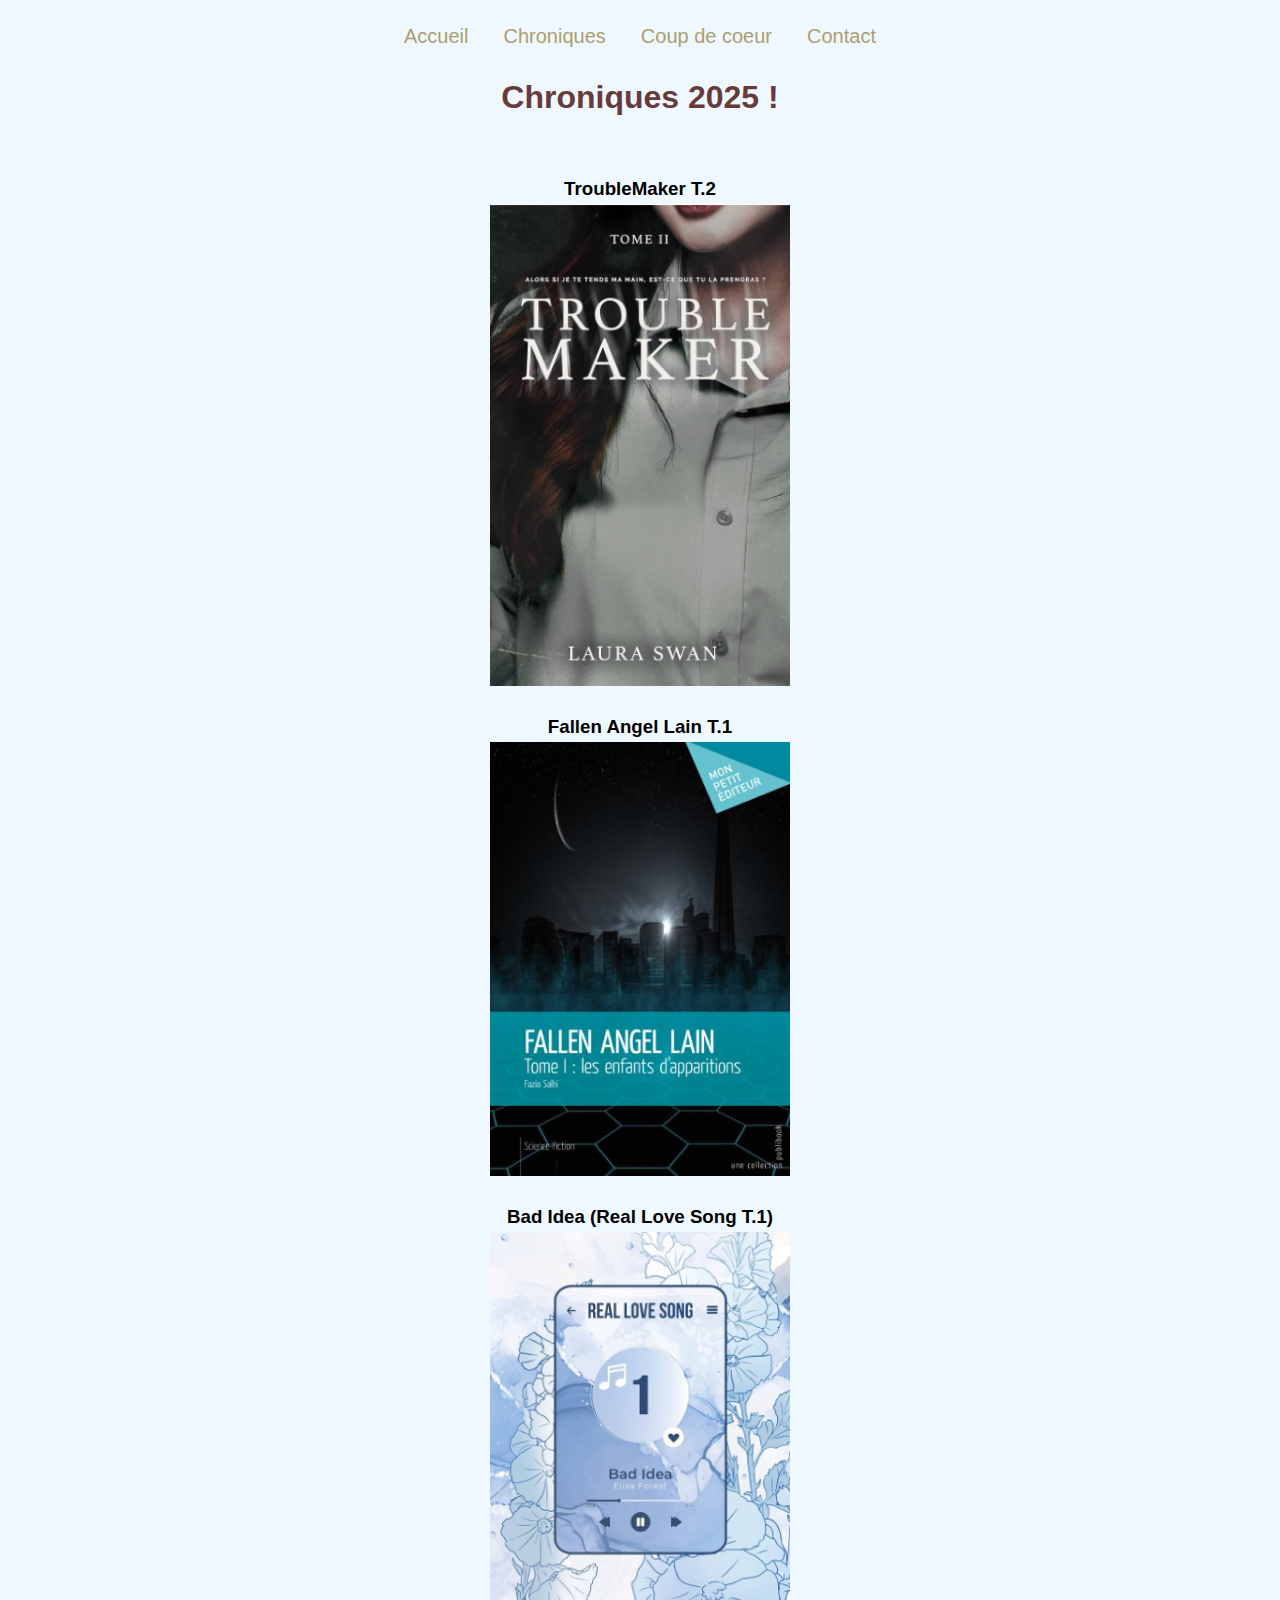
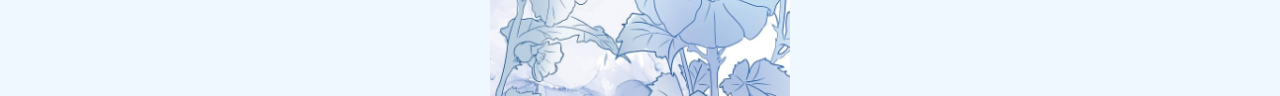
==== chroniques.html @ 4f6ac6e7 "premier commit" ====
<!DOCTYPE html>
<html lang="fr">
<head>
    <meta charset="UTF-8">
    <meta name="viewport" content="width=device-width, initial-scale=1.0">
    <title>Chroniques</title>
    <link rel="stylesheet" href="index.css">
</head>
<body>
    <!--Menu-->
    <nav class="menu">
        <ul>
            <li><a href="index.html">Accueil</a></li>
            <li><a href="chroniques.html">Chroniques</a></li>
            <li><a href="coupdecoeur.html">Coup de coeur</a></li>
            <li><a href="contact.html">Contact</a></li>
        </ul>
    </nav>

    <!--Contenue de la page-->
    <h1>Chroniques 2025 !</h1>
    <br>
    <br>
    <div class="container">
    <h3>TroubleMaker T.2</h3>
    <img src="images\Capture d'écran 2025-01-14 021938.png" alt="clique moi !" id="clickable-image">
    <p class="hidden-text" id="display-text">June et Shein se retrouvent enfin.<br>Encore une très belle histoire !<br>Plein de rebondissement, ce qui fait plaisir à voir.</p>
    <button id="hide-text" style="display: none;">Cacher le texte</button>
    </div>
    <br>
    <div class="container">
    <h3>Fallen Angel Lain T.1</h3>
    <img src="images\Capture d'écran 2025-01-14 021914.png" alt="clique moi !" id="clickable-image">
    <p class="hidden-text" id="display-text">Tour d'abord l'histoire ce passe en 2992 à Heavendale, avec une technologietrès avancé.<br>Les deux personnages principaux cherchent à connaître leurs propres histoires.<br>Dommage que la technologie ne soit pas plus avancée que ça...<br>Reste à voir la suite dans le tome 2 !<br>Service Presse</p>
    <button id="hide-text" style="display: none;">Cacher le texte</button>
    </div>
    <br>
    <div class="container">
    <h3>Bad Idea (Real Love Song T.1)</h3>
    <img src="images\Capture d'écran 2025-01-14 021842.png" alt="clique moi !" id="clickable-image">
    <p class="hidden-text" id="display-text">Un livre tout simplement incroyable, avec une histoire d'amour qui ferait rêver je pense n'importe qui !<br>Des rebondissement auquels on ne s'attend pas, à quasiment <br>chaque chapitre.<br>Une très belle lecture pour ma part !<br>Service Presse</p>
    <button id="hide-text" style="display: none;">Cacher le texte</button>
    </div>

    <script src="index.js"></script>
</body>
</html>
---- index.css ----
* {
    margin: 0;
    padding: 0;
    box-sizing: border-box;
}

body {
    font-family: sans-serif;
    background-color: aliceblue;
    font-size: 16px;
    line-height: 1.6;
}

h1 {
    text-align: center;
    color: rgb(104, 59, 59);
}

h2 {
    text-align: center;
    color: rgb(104, 59, 59);
}

.menu {
    display: flex;
    justify-content: center;
    margin: 20px 0;
}

.menu ul {
    list-style: none;
    display: flex;
    gap: 15px;
    margin: 0;
    padding: 0;
}

.menu ul li a {
    text-decoration: none;
    color: rgb(170, 159, 108);
    transition: all 0.3s ease-in-out;
    font-size: 20px;
    padding: 5px 10px;
}

.menu ul li a:hover {
    background-color: rgb(102, 58, 58);
    color: white;
    border-radius: 5px;
}

.hidden-text {
    display: none; /* Cache le texte au départ */
    margin-top: 20px;
    font-size: 1.2em;
    color: #333;
}

.container {
    display: flex;
    flex-direction: column;
    align-items: center; /* Centrer horizontalement */
    text-align: center;
}

.hidden-text {
    display: none; /* Cache le texte au départ */
    margin-top: 20px;
    font-size: 1.2em;
    color: #333;
}

img {
    width: 300px; /* Ajustez la taille de l'image */
    cursor: pointer; /* Indique que l'image est cliquable */
    transition: transform 0.2s ease-in-out;
}

img:hover {
    transform: scale(1.1); /* Effet visuel au survol */
}

#hide-text {
    background-color: #D2B48C; /* Marron clair */
    color: #fff; /* Texte blanc */
    border: none; /* Enlever la bordure */
    padding: 10px 20px; /* Ajout de marges internes */
    border-radius: 5px; /* Coins arrondis */
    font-size: 16px; /* Taille du texte */
    cursor: pointer; /* Curseur pointeur pour l'interaction */
    box-shadow: 0px 4px 6px rgba(0, 0, 0, 0.2); /* Ombre légère */
    transition: background-color 0.3s ease, transform 0.2s ease; /* Animation fluide */
}

/* Effet au survol */
#hide-text:hover {
    background-color: #C19A6B; /* Marron un peu plus foncé */
    transform: scale(1.05); /* Léger zoom */
}

/* Effet au clic */
#hide-text:active {
    transform: scale(0.95); /* Léger rétrécissement */
}

button {
    margin-top: 10px; /* Ajoute un espace au-dessus du bouton */
    background-color: #D2B48C; /* Marron clair */
    color: #fff; /* Texte blanc */
    border: none; /* Supprime la bordure */
    padding: 8px 15px; /* Ajuste les marges internes */
    border-radius: 5px; /* Coins arrondis */
    cursor: pointer; /* Curseur en pointeur */
    font-size: 14px; /* Taille de texte */
    transition: background-color 0.3s ease; /* Animation sur hover */
}

button:hover {
    background-color: #C19A6B; /* Couleur plus foncée au survol */
}

#latest-chroniques {
    margin: 20px auto;
    max-width: 800px;
}

.chronique {
    border: 1px solid #ccc;
    padding: 10px;
    margin-bottom: 20px;
    border-radius: 5px;
}

.chronique h3 {
    margin: 0 0 10px;
}

.chronique p {
    margin: 0 0 10px;
    font-size: 14px;
    color: #555;
}

.chronique a {
    color: #007BFF;
    text-decoration: none;
}

.chronique a:hover {
    text-decoration: underline;
}

/* Section des coups de cœur */
#latest-coups-de-coeur {
    margin-top: 30px;
    text-align: center; /* Centrer tout le contenu */
}

#latest-coups-de-coeur h2 {
    margin-bottom: 20px;
    font-size: 1.8em;
}

.coup-de-coeur {
    display: inline-block; /* Aligner les couvertures côte à côte */
    margin: 10px;
    text-align: center;
}

.coup-de-coeur img {
    width: 150px; /* Largeur fixe pour les images */
    height: auto; /* Conserver les proportions */
    border-radius: 10px; /* Coins arrondis */
    box-shadow: 0 4px 6px rgba(0, 0, 0, 0.1); /* Ombre légère */
    transition: transform 0.3s ease, box-shadow 0.3s ease; /* Effet hover */
}

.coup-de-coeur img:hover {
    transform: scale(1.1); /* Agrandir légèrement au survol */
    box-shadow: 0 6px 10px rgba(0, 0, 0, 0.2); /* Augmenter l'ombre au survol */
}

/* Style pour les liens sociaux */
.social-link {
    display: inline-block;
    margin-top: 10px;
    padding: 10px 20px;
    background-color: #FF6D6D; /* Couleur rougeâtre pour attirer l'attention */
    color: #fff; /* Texte en blanc */
    font-size: 1.2em;
    text-decoration: none;
    border-radius: 5px; /* Coins arrondis */
    box-shadow: 0 4px 6px rgba(0, 0, 0, 0.1); /* Légère ombre */
    transition: background-color 0.3s ease, transform 0.3s ease;
}

/* Effet au survol */
.social-link:hover {
    background-color: #FF4C4C; /* Couleur légèrement plus sombre */
    transform: translateY(-3px); /* Déplacement vers le haut */
    box-shadow: 0 6px 10px rgba(0, 0, 0, 0.15); /* Augmenter l'ombre */
}
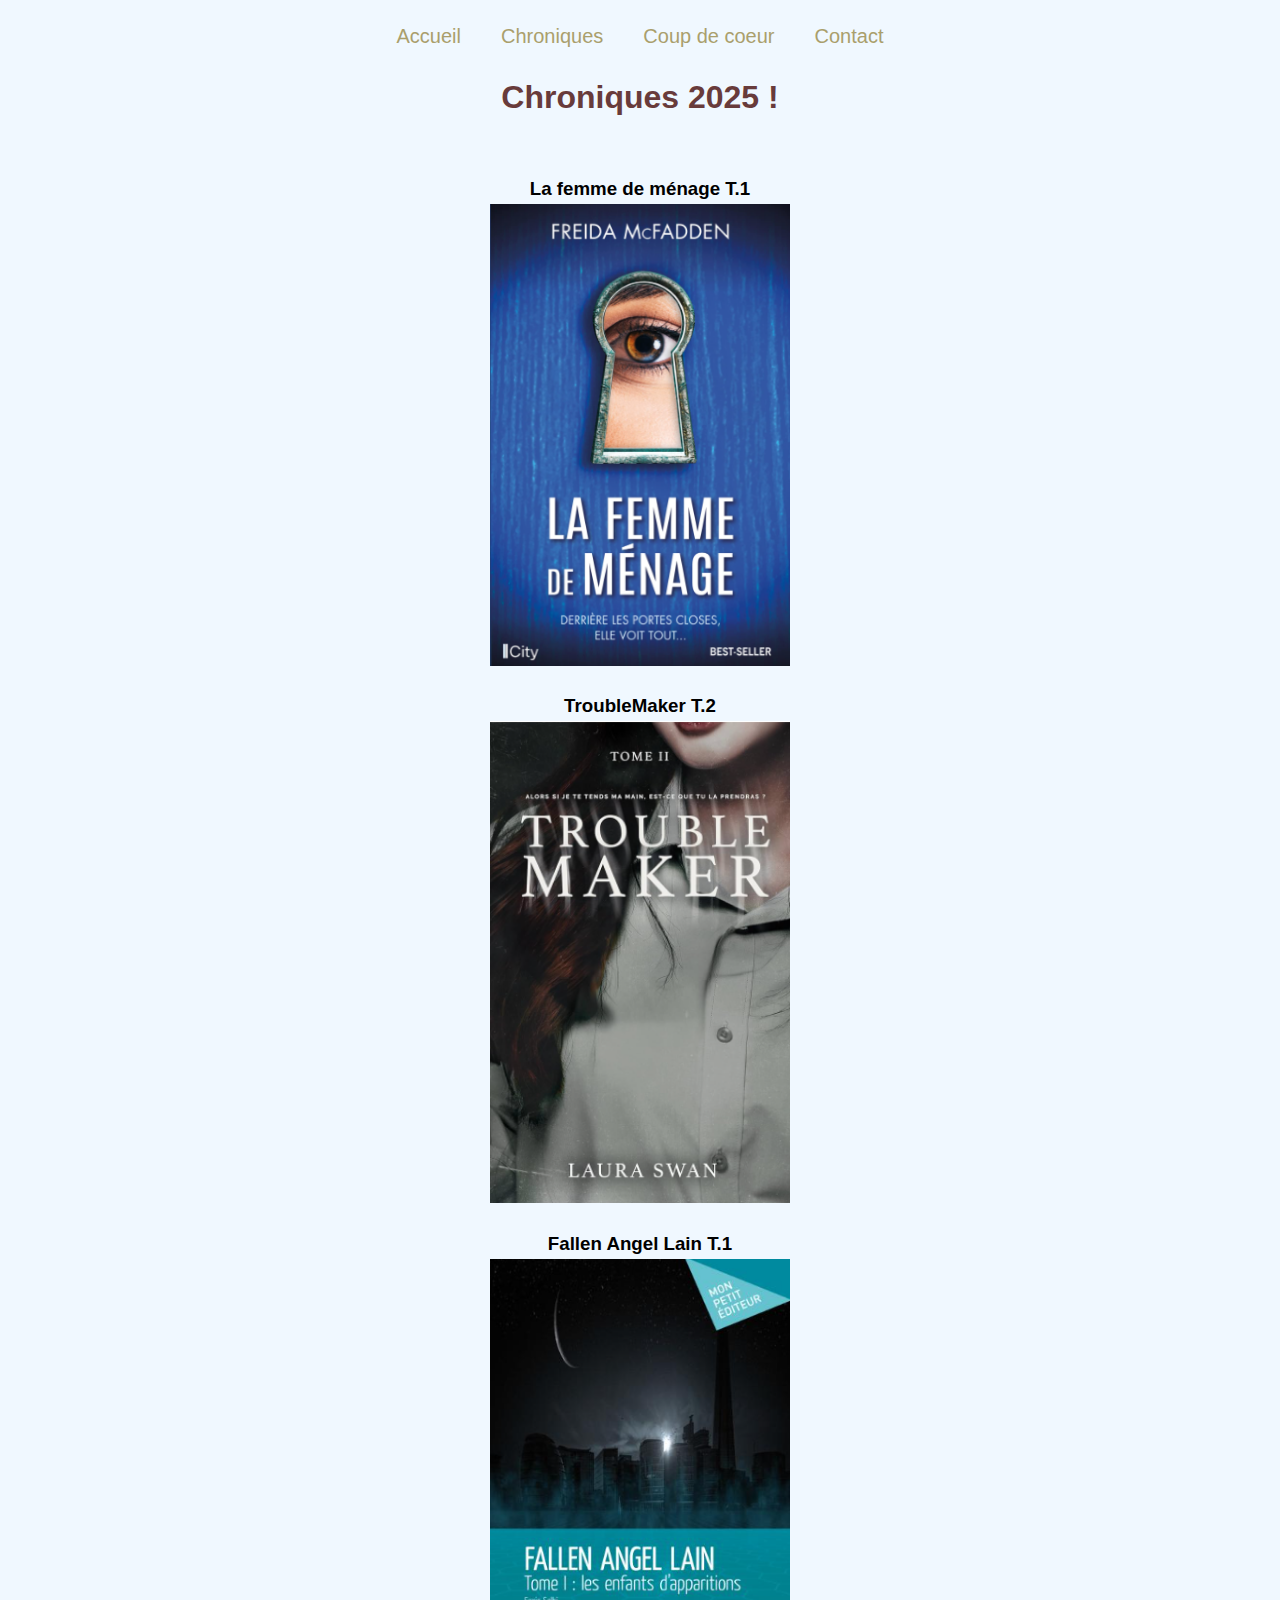
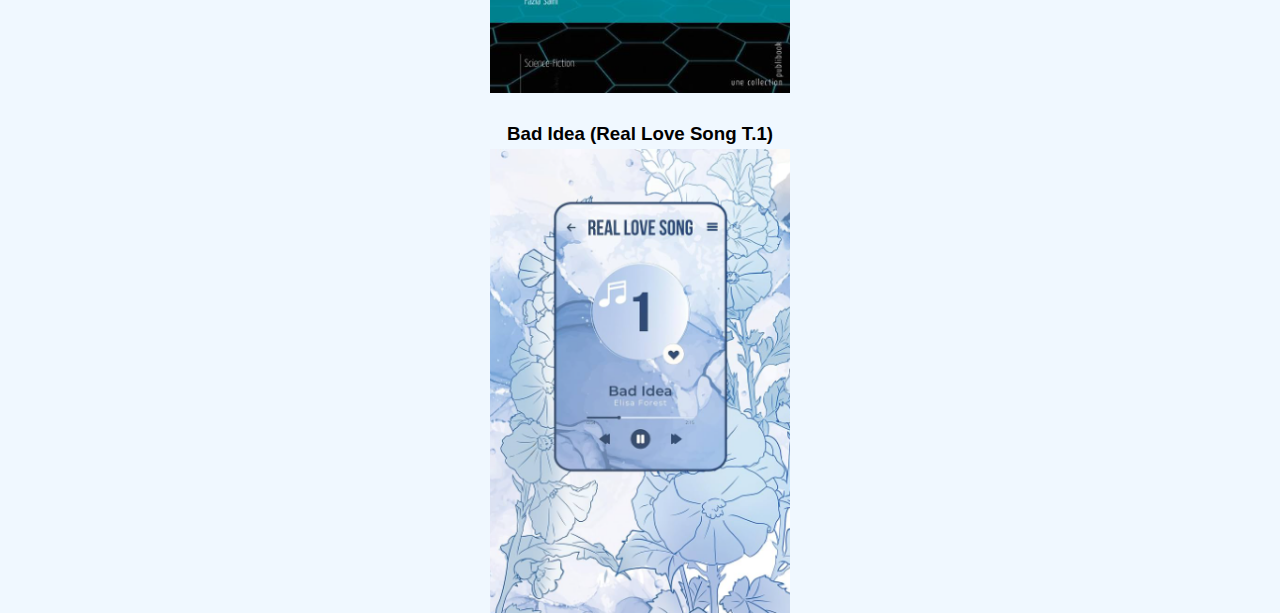
==== commit a2eb33d5: "mise à jour la femme de ménage" ====
--- a/chroniques.html
+++ b/chroniques.html
@@ -20,6 +20,13 @@
     <!--Contenue de la page-->
     <h1>Chroniques 2025 !</h1>
     <br>
+    <br>
+    <div class="container">
+    <h3>La femme de ménage T.1</h3>
+    <img src="images\Capture d'écran 2025-01-16 095704.png" alt="clique moi !" id="clickable-image">
+    <p class="hidden-text" id="display-text">Milly, femme de ménage chez Nina et Andrew et elle va découvrir leurs secret. <br>Une histoire très sympathique mais peut-être trop prévisible. <br> J'en attendant vraiment beaucoup plus dans les tomes suivant. <br>Mais j'ai tout de même hâte de continuer de découvrir cette saga.</p>
+    <button id="hide-text" style="display: none;">Cacher le texte</button>
+    </div>
     <br>
     <div class="container">
     <h3>TroubleMaker T.2</h3>
--- a/index.css
+++ b/index.css
@@ -200,3 +200,43 @@
     transform: translateY(-3px); /* Déplacement vers le haut */
     box-shadow: 0 6px 10px rgba(0, 0, 0, 0.15); /* Augmenter l'ombre */
 }
+
+/* Styles par défaut pour les écrans larges */
+.menu ul {
+    display: flex;
+    justify-content: center;
+    gap: 20px;
+}
+
+/* Petits écrans : menu en colonne */
+@media screen and (max-width: 768px) {
+    .menu ul {
+        flex-direction: column;
+        align-items: center;
+    }
+
+    .menu li {
+        margin-bottom: 10px;
+    }
+}
+
+body {
+    font-family: Arial, sans-serif;
+    margin: 0;
+    padding: 0;
+    box-sizing: border-box;
+}
+
+/* Images adaptables */
+img {
+    max-width: 100%;
+    height: auto;
+    display: block;
+}
+
+/* Section ou conteneurs */
+.container {
+    width: 90%; /* Adapte la largeur à 90% de l'écran */
+    max-width: 1200px; /* Ne dépasse pas 1200px sur les écrans larges */
+    margin: 0 auto; /* Centre le contenu horizontalement */
+}
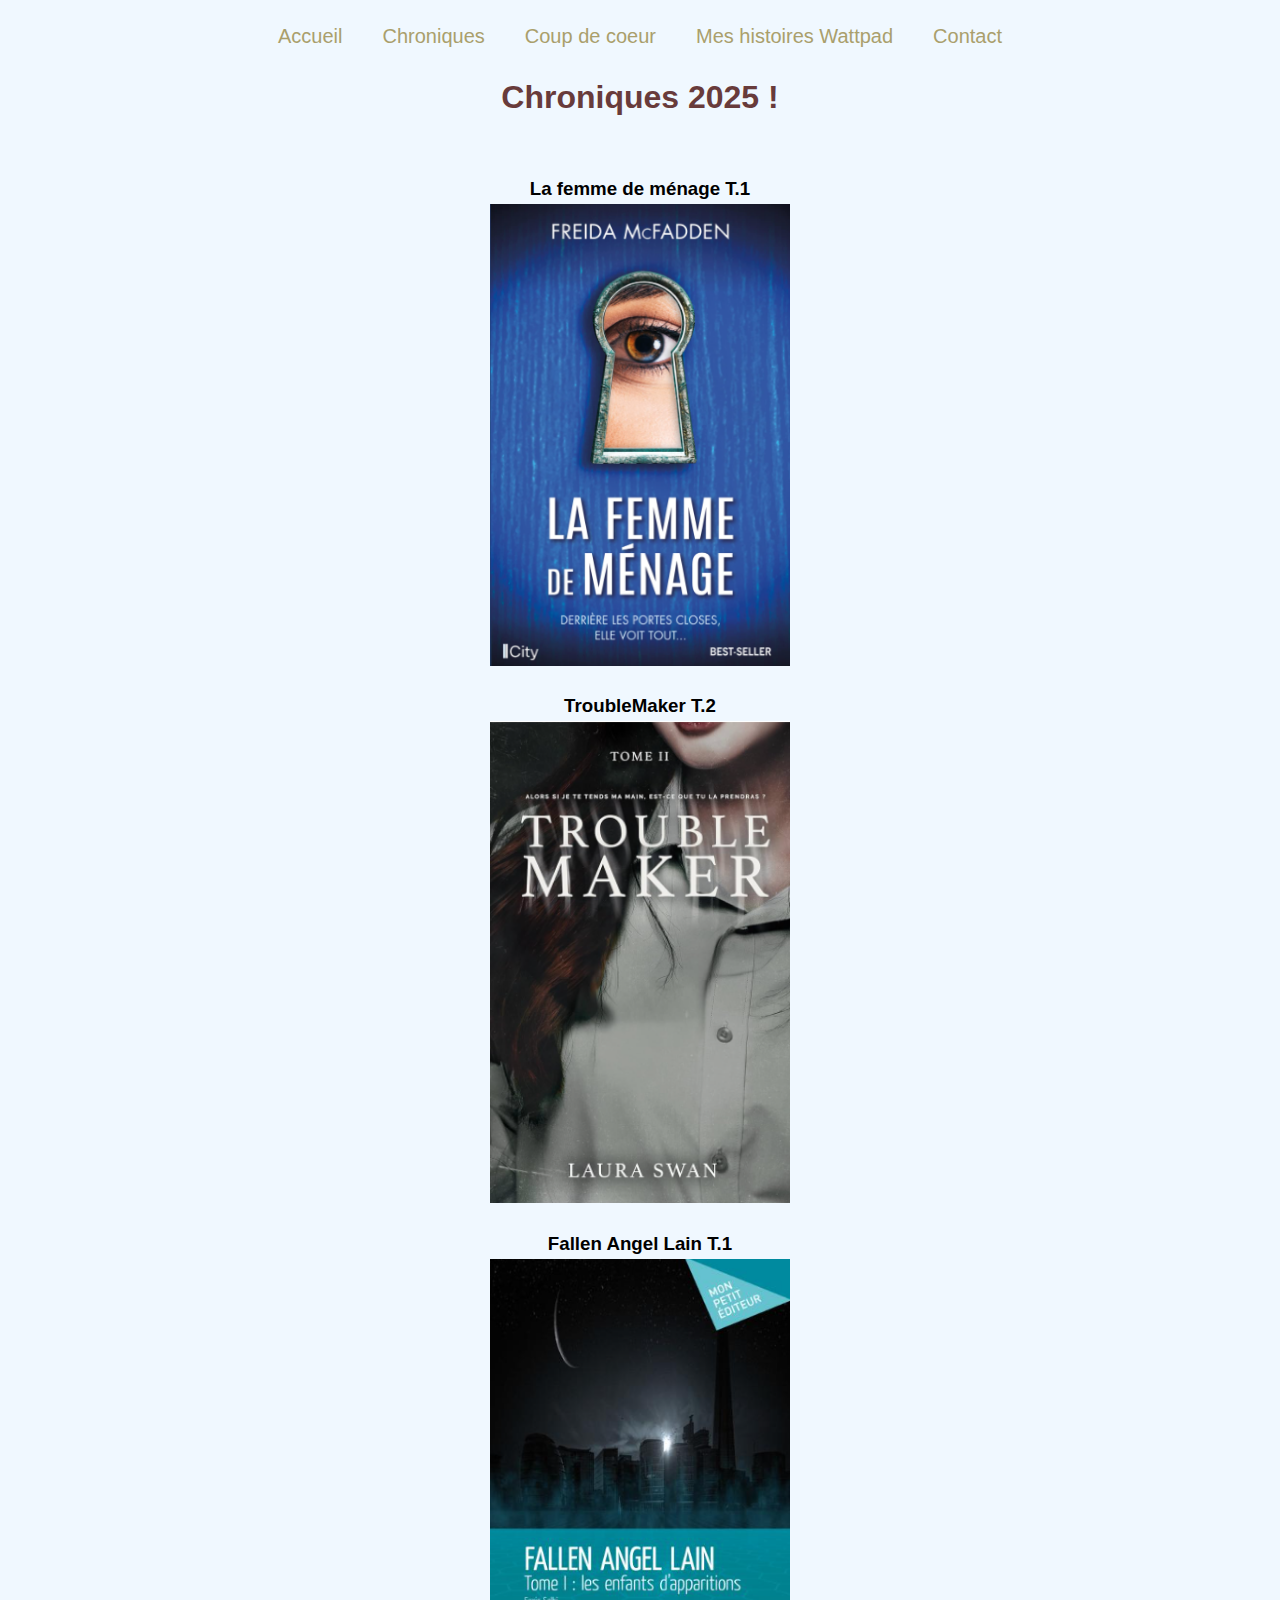
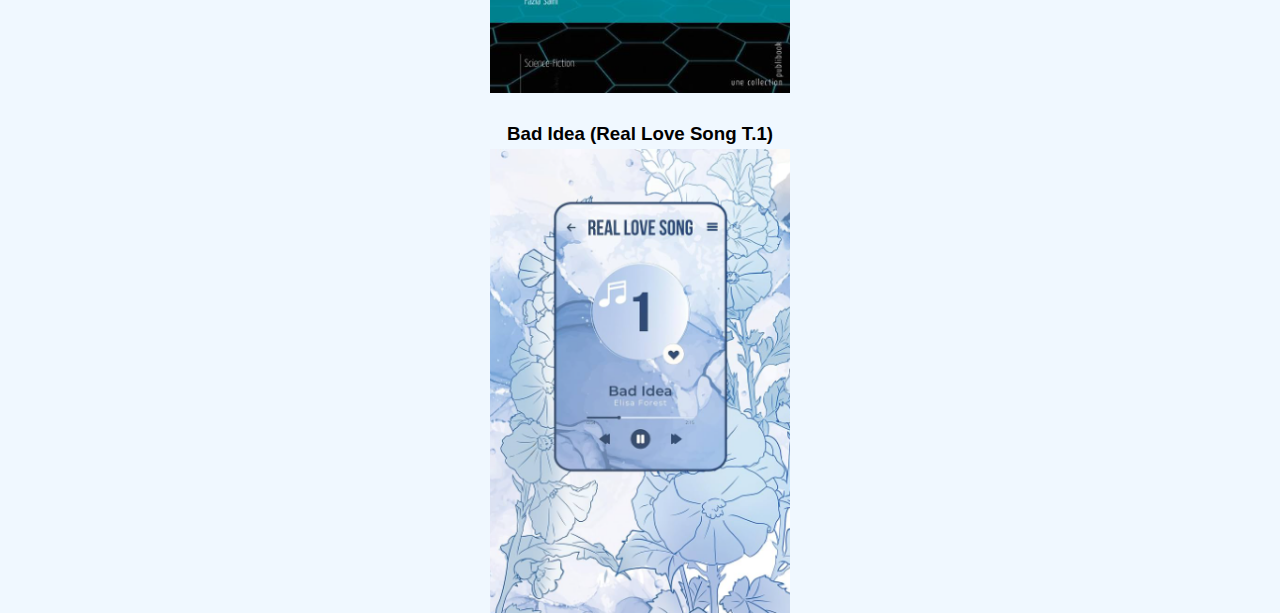
==== commit df740af0: "ajout du menu wattpad" ====
--- a/chroniques.html
+++ b/chroniques.html
@@ -13,6 +13,7 @@
             <li><a href="index.html">Accueil</a></li>
             <li><a href="chroniques.html">Chroniques</a></li>
             <li><a href="coupdecoeur.html">Coup de coeur</a></li>
+            <li><a href="wattpad.html">Mes histoires Wattpad</a></li>
             <li><a href="contact.html">Contact</a></li>
         </ul>
     </nav>
--- a/index.css
+++ b/index.css
@@ -240,3 +240,20 @@
     max-width: 1200px; /* Ne dépasse pas 1200px sur les écrans larges */
     margin: 0 auto; /* Centre le contenu horizontalement */
 }
+
+.bouton-wattpad {
+    display: inline-block;
+    padding: 10px 20px;
+    font-size: 16px;
+    color: #fff;
+    background-color: #D2B48C; /* Couleur orange de Wattpad */
+    text-decoration: none;
+    border-radius: 5px;
+    border: none;
+    cursor: pointer;
+    transition: background-color 0.3s ease;
+}
+
+.bouton-wattpad:hover {
+    background-color: #6b3709; /* Couleur légèrement plus foncée au survol */
+}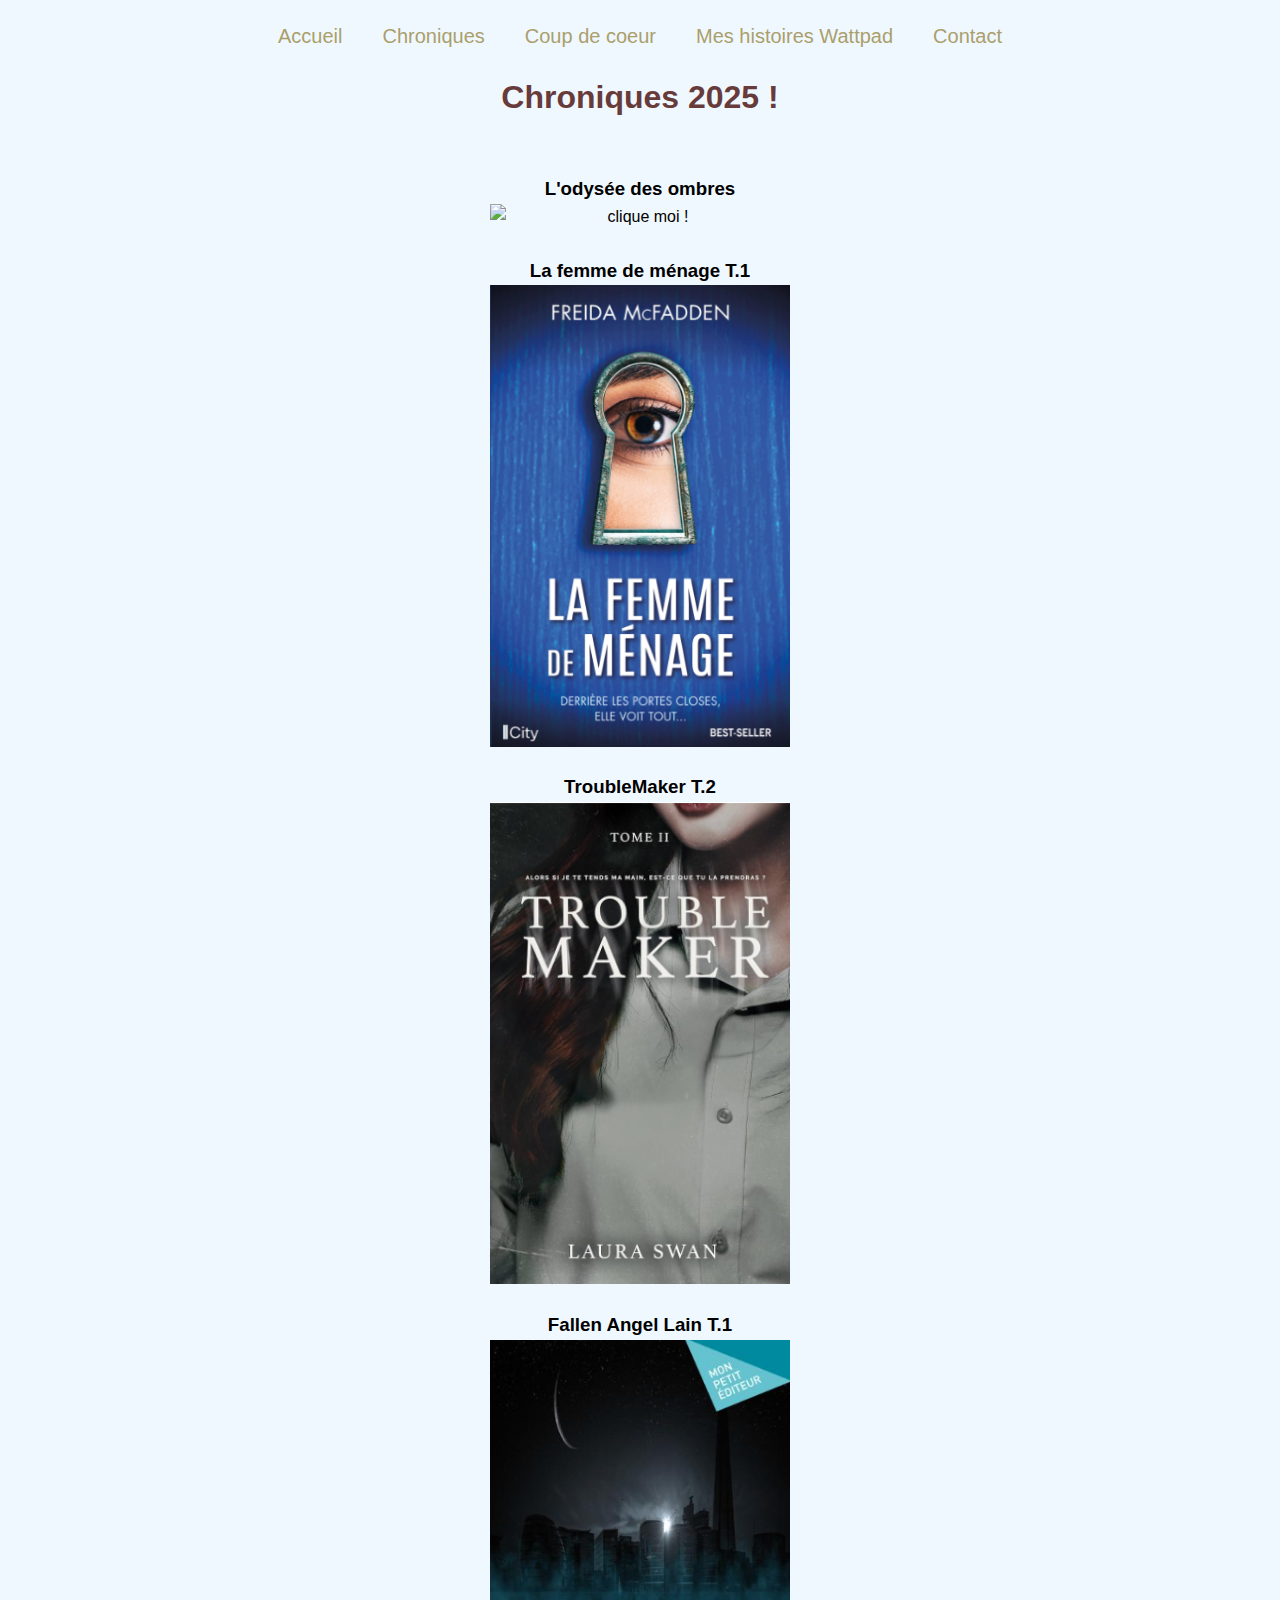
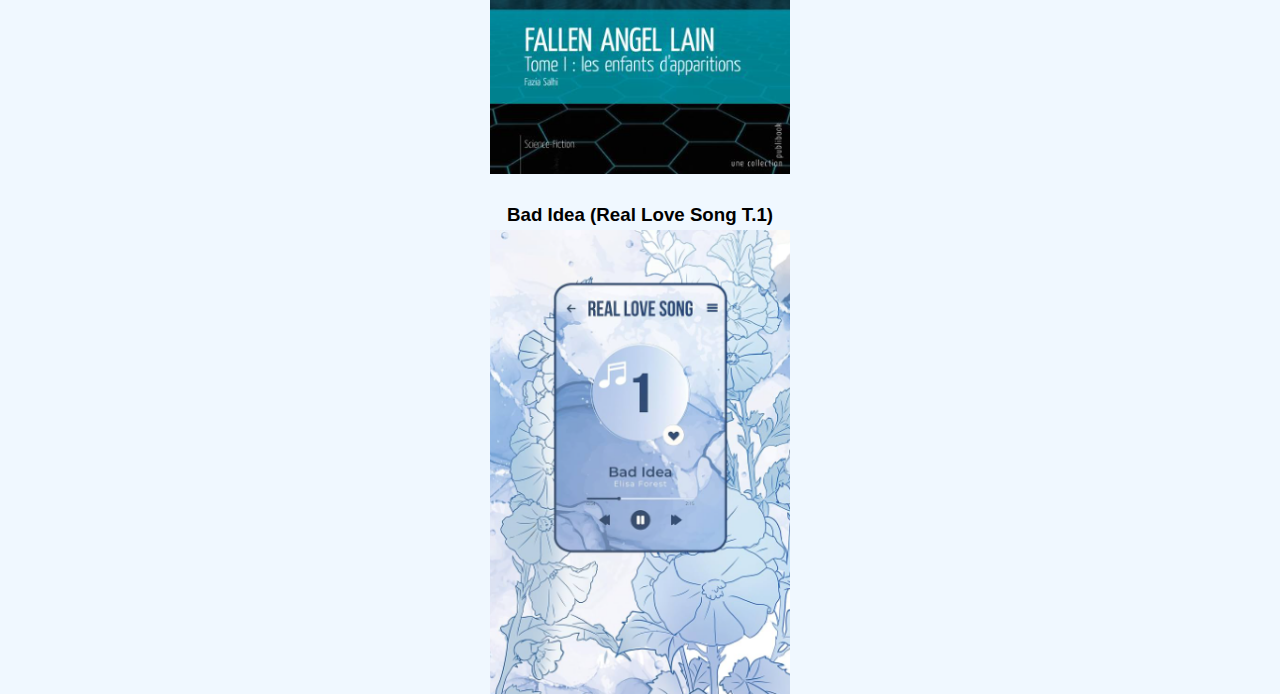
==== commit 017e4e2c: "mise à jour, nouvelle chroniques et ajout de La vie selon moi" ====
--- a/chroniques.html
+++ b/chroniques.html
@@ -21,6 +21,13 @@
     <!--Contenue de la page-->
     <h1>Chroniques 2025 !</h1>
     <br>
+    <br>
+    <div class="container">
+    <h3>L'odysée des ombres</h3>
+    <img src="images\Capture d'écran 2025-01-28 234802.png" alt="clique moi !" id="clickable-image">
+    <p class="hidden-text" id="display-text">Je l'ai trouvé bien ! J'ai adoré l'histoire entre Zadia et Tian, même si si à mon goût il y avais trop de personnages secondaires, ce qui fait que j'ai eu vite tendance à me perdre dans ma lecture. En revanche, j'ai adoré ce revirement de situation à la fin.</p>
+    <button id="hide-text" style="display: none;">Cacher le texte</button>
+    </div>
     <br>
     <div class="container">
     <h3>La femme de ménage T.1</h3>
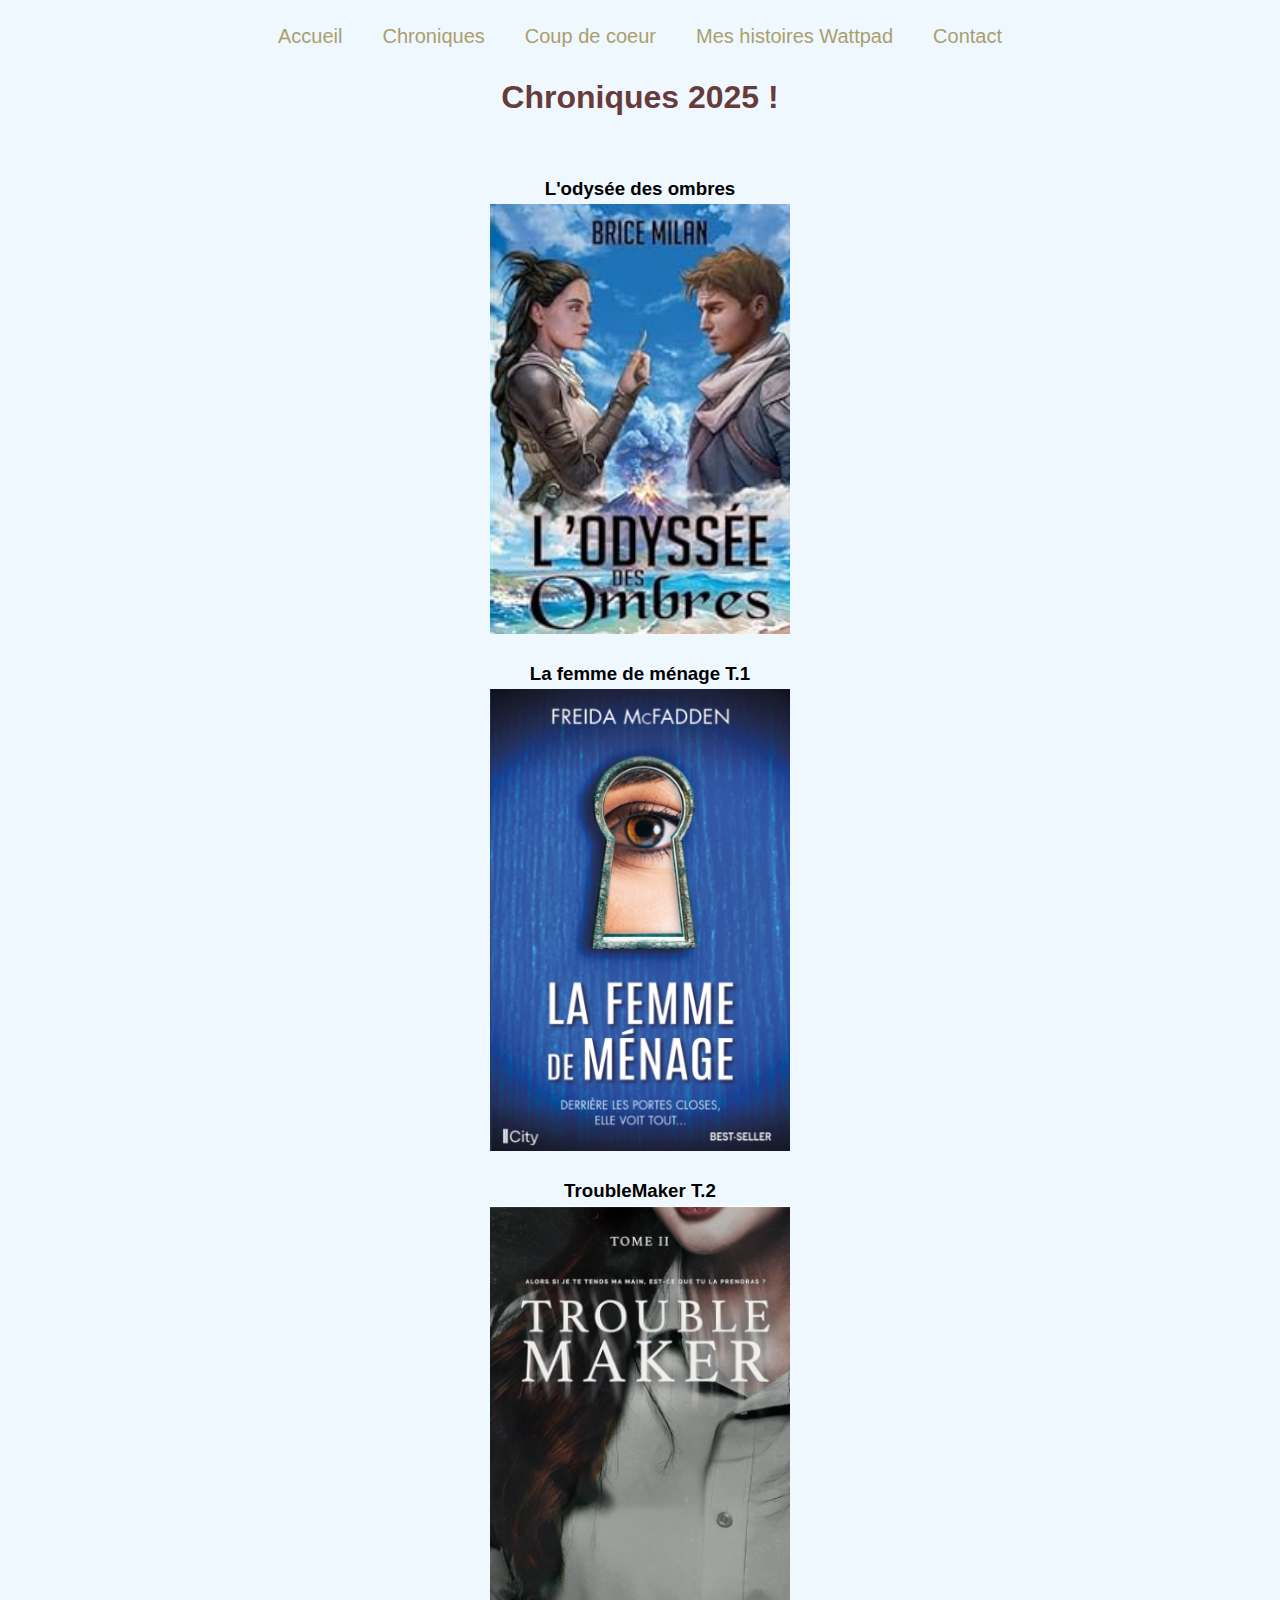
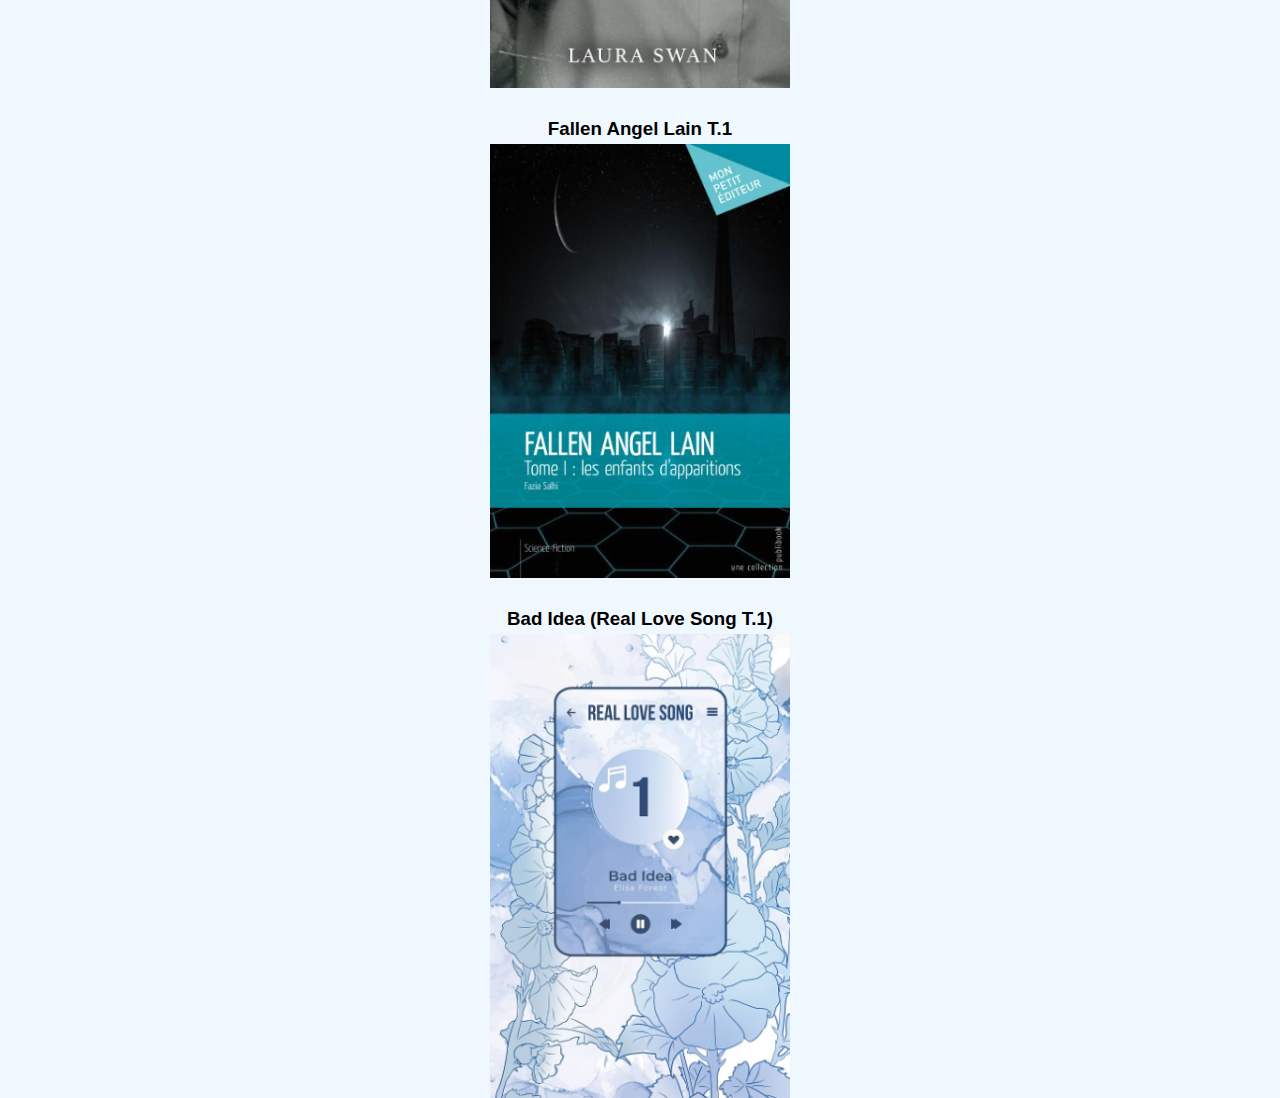
==== commit 4ae07f73: "mise à jour" ====
--- a/chroniques.html
+++ b/chroniques.html
@@ -24,7 +24,7 @@
     <br>
     <div class="container">
     <h3>L'odysée des ombres</h3>
-    <img src="images\Capture d'écran 2025-01-28 234802.png" alt="clique moi !" id="clickable-image">
+    <img src="images/Capture d'écran 2025-01-28 234802.png" alt="clique moi !" id="clickable-image">
     <p class="hidden-text" id="display-text">Je l'ai trouvé bien ! J'ai adoré l'histoire entre Zadia et Tian, même si si à mon goût il y avais trop de personnages secondaires, ce qui fait que j'ai eu vite tendance à me perdre dans ma lecture. En revanche, j'ai adoré ce revirement de situation à la fin.</p>
     <button id="hide-text" style="display: none;">Cacher le texte</button>
     </div>
